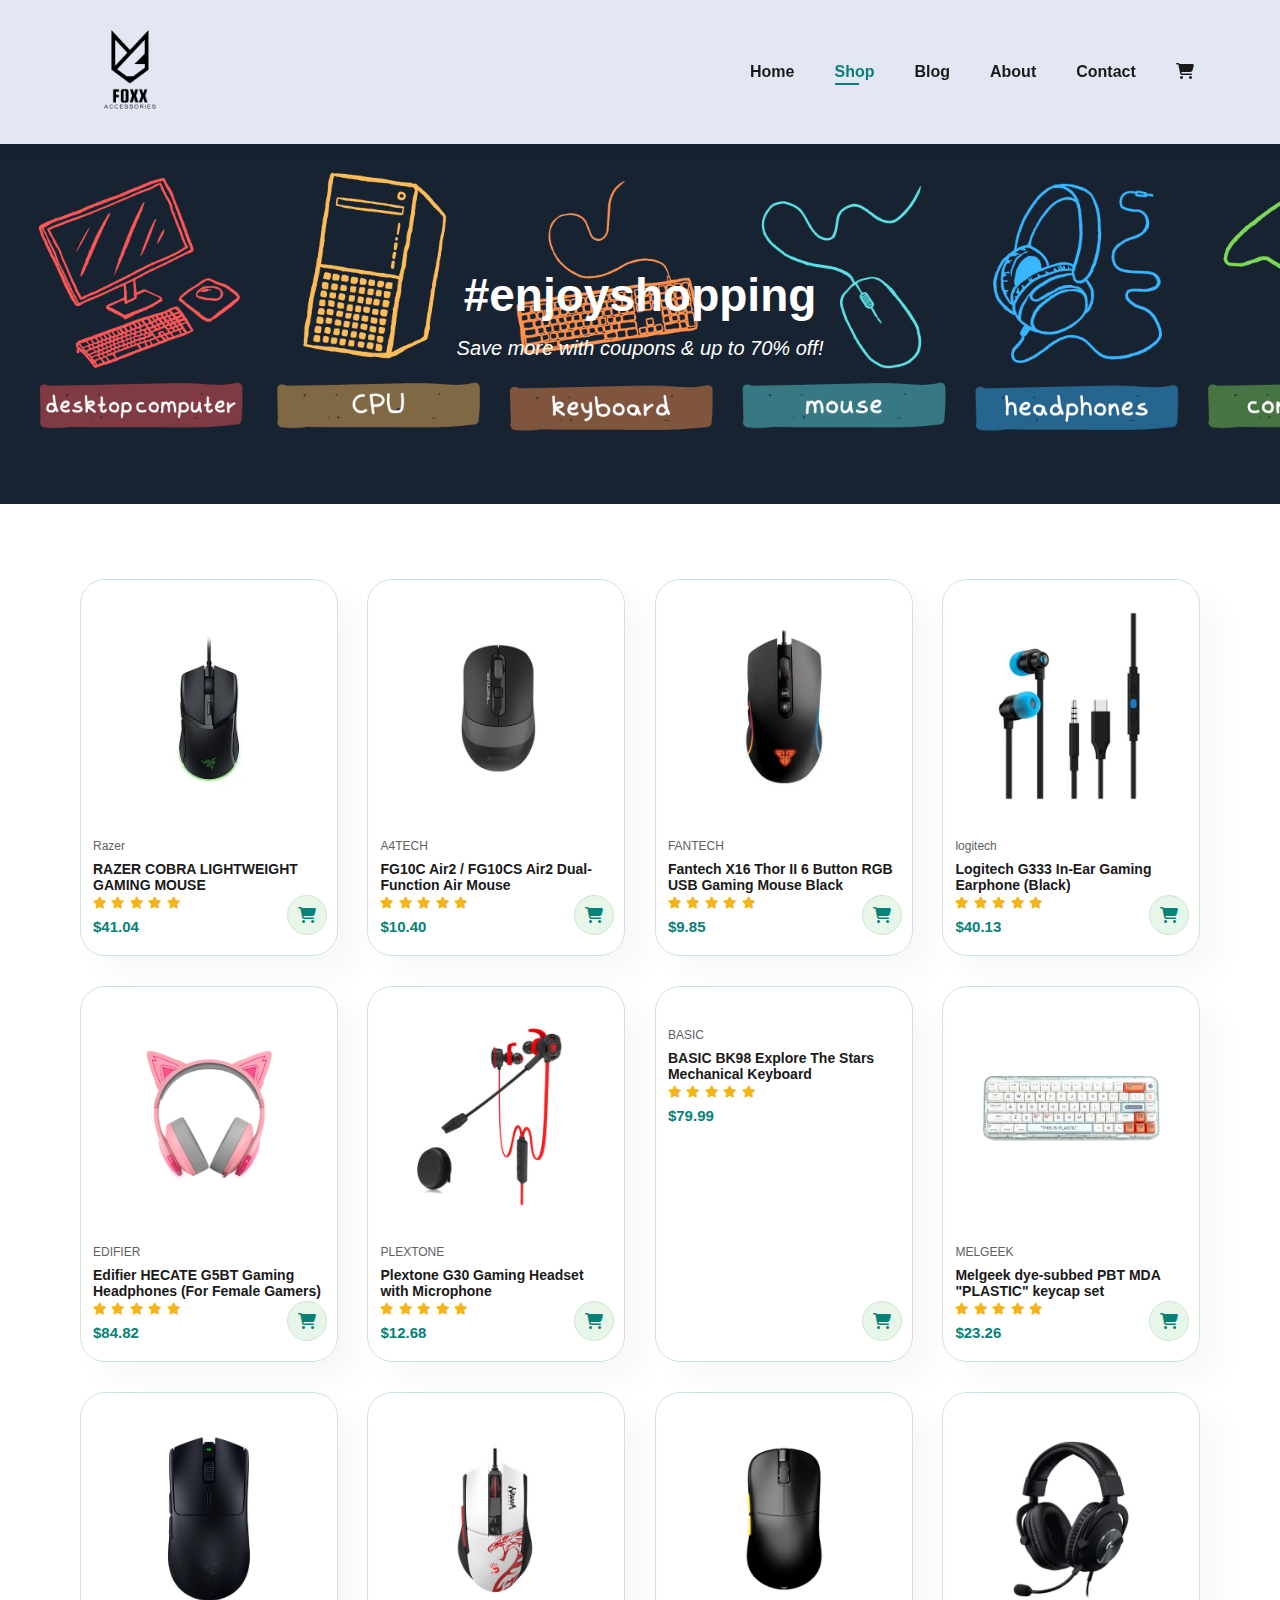
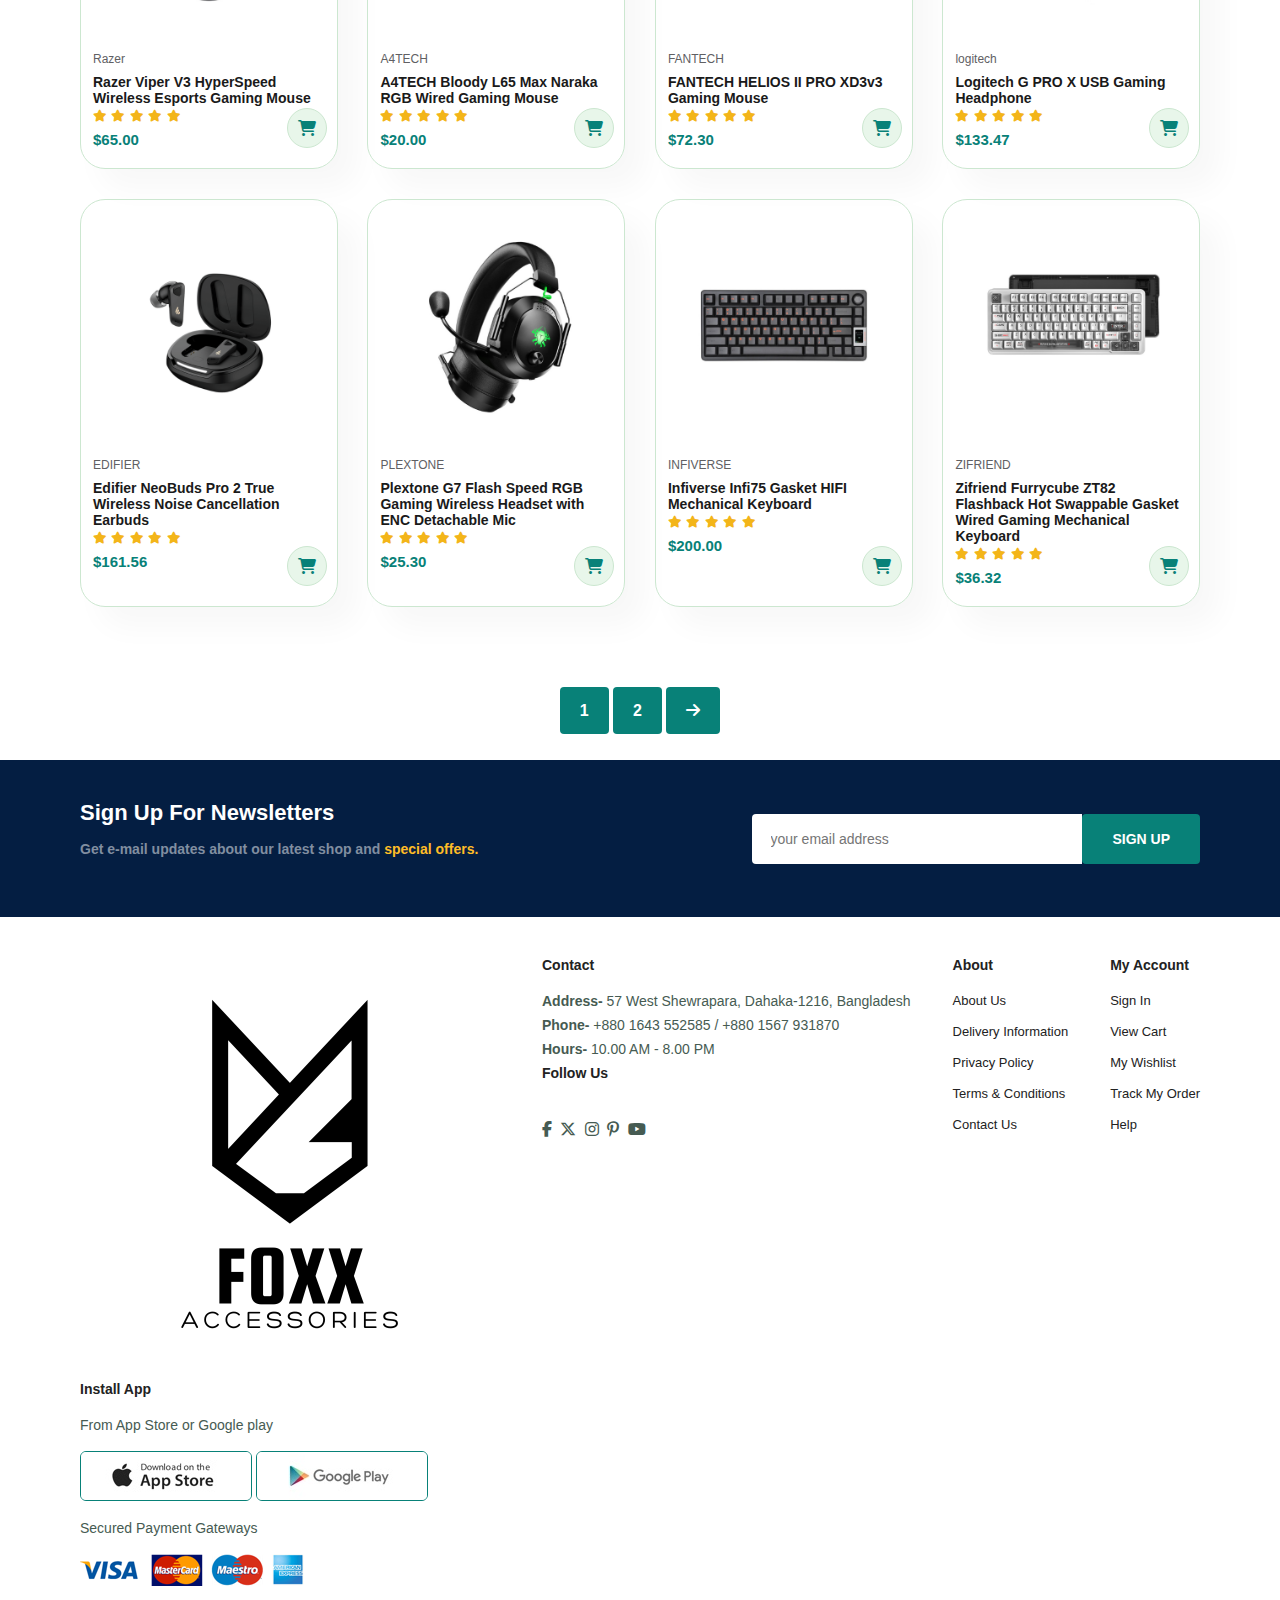
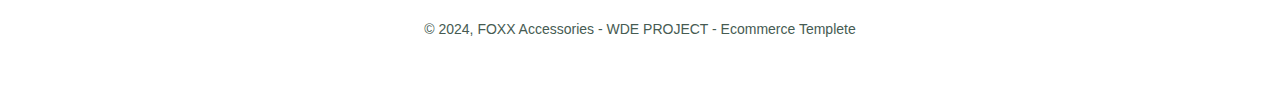
==== shop.html @ 746bef0c "Add files via upload" ====
<!DOCTYPE html>
<html lang="en">
<head>
    <meta charset="UTF-8">
    <meta name="viewport" content="width=device-width, initial-scale=1.0">
    <title>Foxx Accessories</title>
    <link rel="stylesheet" href="https://cdnjs.cloudflare.com/ajax/libs/font-awesome/6.5.1/css/all.min.css" />
    <link rel="stylesheet" href="style.css">
</head>
<body>
    <section id="header">
        <div id="logo">
            <a href="index.html"><img src="img/Logo-1.0.png" class="logo" height="100px" width="100px"></a>
        </div>
        <div>
            <ul id="navbar">
                <li><a href="index.html"> Home </a></li>
                <li><a class="active" href="shop.html"> Shop </a></li>
                <li><a href="blog.html"> Blog </a></li>
                <li><a href="about.html"> About </a></li>
                <li><a href="contact.html"> Contact </a></li>
                <li id="lg-bag"><a href="cart.html"><i class="fa-solid fa-cart-shopping"></i></a></li>
                <a href="#"id="x"><i class="fa-solid fa-x"></i></a>
            </ul>
        </div>
        <div id="mobile">
            <a href="cart.html"><i class="fa-solid fa-cart-shopping"></i></a>
            <i id="bar" class="fa-solid fa-outdent"></i>
        </div>
    </section>

    <section id="page-header">
        <h2>#enjoyshopping</h2>
        <p>Save more with coupons & up to 70% off!</p>
    </section>

    <section id="product1" class="section-p1">
        
        <div class="pro-container">
            <div class="pro" onclick="window.location.href='sproduct.html';">
                <img src="img/product/Razer/razer-cobra.webp" alt="">
                <div class="des">
                    <span>Razer</span>
                    <h5>RAZER COBRA LIGHTWEIGHT GAMING MOUSE</h5>
                    <div class="star">
                        <i class="fas fa-star"></i>
                        <i class="fas fa-star"></i>
                        <i class="fas fa-star"></i>
                        <i class="fas fa-star"></i>
                        <i class="fas fa-star"></i>
                    </div>
                  <h4>$41.04</h4>
                </div>
                <div class="cart">
                <a href="#"><i class="fa-solid fa-cart-shopping" style="color: #088178;"></i></a>
                </div>
            </div>
            <div class="pro">
                <img src="img/product/A4TechM/A4Tech M.(Grey).png" alt="">
                <div class="des">
                    <span>A4TECH</span>
                    <h5>FG10C Air2 / FG10CS Air2 Dual-Function Air Mouse</h5>
                    <div class="star">
                        <i class="fas fa-star"></i>
                        <i class="fas fa-star"></i>
                        <i class="fas fa-star"></i>
                        <i class="fas fa-star"></i>
                        <i class="fas fa-star"></i>
                    </div>
                  <h4>$10.40</h4>
                </div>
                <div class="cart">
                <a href="#"><i class="fa-solid fa-cart-shopping" style="color: #088178;"></i></a>
                </div>
            </div>
            <div class="pro">
                <img src="img/product/FanTech M/fantech-x16-thor-II.png" alt="">
                <div class="des">
                    <span>FANTECH</span>
                    <h5>Fantech X16 Thor II 6 Button RGB USB Gaming Mouse Black</h5>
                    <div class="star">
                        <i class="fas fa-star"></i>
                        <i class="fas fa-star"></i>
                        <i class="fas fa-star"></i>
                        <i class="fas fa-star"></i>
                        <i class="fas fa-star"></i>
                    </div>
                  <h4>$9.85</h4>
                </div>
                <div class="cart">
                <a href="#"><i class="fa-solid fa-cart-shopping" style="color: #088178;"></i></a>
                </div>
            </div>
            <div class="pro">
                <img src="img/product/Logitech-headphones/logitech-g333.png" alt="">
                <div class="des">
                    <span>logitech</span>
                    <h5>Logitech G333 In-Ear Gaming Earphone (Black)</h5>
                    <div class="star">
                        <i class="fas fa-star"></i>
                        <i class="fas fa-star"></i>
                        <i class="fas fa-star"></i>
                        <i class="fas fa-star"></i>
                        <i class="fas fa-star"></i>
                    </div>
                  <h4>$40.13</h4>
                </div>
                <div class="cart">
                <a href="#"><i class="fa-solid fa-cart-shopping" style="color: #088178;"></i></a>
                </div>
            </div>
            <div class="pro">
                <img src="img/product/female-headset/G5BT CAT.png" alt="">
                <div class="des">
                    <span>EDIFIER</span>
                    <h5>Edifier HECATE G5BT Gaming Headphones (For Female Gamers)</h5>
                    <div class="star">
                        <i class="fas fa-star"></i>
                        <i class="fas fa-star"></i>
                        <i class="fas fa-star"></i>
                        <i class="fas fa-star"></i>
                        <i class="fas fa-star"></i>
                    </div>
                  <h4>$84.82</h4>
                </div>
                <div class="cart">
                <a href="#"><i class="fa-solid fa-cart-shopping" style="color: #088178;"></i></a>
                </div>
            </div>
            <div class="pro">
                <img src="img/product/Plextone/Plextone G30.png" alt="">
                <div class="des">
                    <span>PLEXTONE</span>
                    <h5>Plextone G30 Gaming Headset with Microphone</h5>
                    <div class="star">
                        <i class="fas fa-star"></i>
                        <i class="fas fa-star"></i>
                        <i class="fas fa-star"></i>
                        <i class="fas fa-star"></i>
                        <i class="fas fa-star"></i>
                    </div>
                  <h4>$12.68</h4>
                </div>
                <div class="cart">
                <a href="#"><i class="fa-solid fa-cart-shopping" style="color: #088178;"></i></a>
                </div>
            </div>
            <div class="pro">
                <img src="img/product/Basic-K/BK98.png" alt="">
                <div class="des">
                    <span>BASIC</span>
                    <h5>BASIC BK98 Explore The Stars Mechanical Keyboard</h5>
                    <div class="star">
                        <i class="fas fa-star"></i>
                        <i class="fas fa-star"></i>
                        <i class="fas fa-star"></i>
                        <i class="fas fa-star"></i>
                        <i class="fas fa-star"></i>
                    </div>
                  <h4>$79.99</h4>
                </div>
                <div class="cart">
                <a href="#"><i class="fa-solid fa-cart-shopping" style="color: #088178;"></i></a>
                </div>
            </div>
            <div class="pro">
                <img src="img/product/Melgeek-K/PLASTIC.png" alt="">
                <div class="des">
                    <span>MELGEEK</span>
                    <h5>Melgeek dye-subbed PBT MDA "PLASTIC" keycap set</h5>
                    <div class="star">
                        <i class="fas fa-star"></i>
                        <i class="fas fa-star"></i>
                        <i class="fas fa-star"></i>
                        <i class="fas fa-star"></i>
                        <i class="fas fa-star"></i>
                    </div>
                  <h4>$23.26</h4>
                </div>
                <div class="cart">
                <a href="#"><i class="fa-solid fa-cart-shopping" style="color: #088178;"></i></a>
                </div>
            </div>
            
            <div class="pro">
                <img src="img/product/Razer/Viper V3.png" alt="">
                <div class="des">
                    <span>Razer</span>
                    <h5>Razer Viper V3 HyperSpeed Wireless Esports Gaming Mouse</h5>
                    <div class="star">
                        <i class="fas fa-star"></i>
                        <i class="fas fa-star"></i>
                        <i class="fas fa-star"></i>
                        <i class="fas fa-star"></i>
                        <i class="fas fa-star"></i>
                    </div>
                  <h4>$65.00</h4>
                </div>
                <div class="cart">
                <a href="#"><i class="fa-solid fa-cart-shopping" style="color: #088178;"></i></a>
                </div>
            </div>
            <div class="pro">
                <img src="img/product/A4TechM/L65 Max.png" alt="">
                <div class="des">
                    <span>A4TECH</span>
                    <h5>A4TECH Bloody L65 Max Naraka RGB Wired Gaming Mouse</h5>
                    <div class="star">
                        <i class="fas fa-star"></i>
                        <i class="fas fa-star"></i>
                        <i class="fas fa-star"></i>
                        <i class="fas fa-star"></i>
                        <i class="fas fa-star"></i>
                    </div>
                  <h4>$20.00</h4>
                </div>
                <div class="cart">
                <a href="#"><i class="fa-solid fa-cart-shopping" style="color: #088178;"></i></a>
                </div>
            </div>
            <div class="pro">
                <img src="img/product/FanTech M/HELIOS II PRO.png" alt="">
                <div class="des">
                    <span>FANTECH</span>
                    <h5>FANTECH HELIOS II PRO XD3v3 Gaming Mouse</h5>
                    <div class="star">
                        <i class="fas fa-star"></i>
                        <i class="fas fa-star"></i>
                        <i class="fas fa-star"></i>
                        <i class="fas fa-star"></i>
                        <i class="fas fa-star"></i>
                    </div>
                  <h4>$72.30</h4>
                </div>
                <div class="cart">
                <a href="#"><i class="fa-solid fa-cart-shopping" style="color: #088178;"></i></a>
                </div>
            </div>
            <div class="pro">
                <img src="img/product/Logitech-headphones/G PRO X.png" alt="">
                <div class="des">
                    <span>logitech</span>
                    <h5>Logitech G PRO X USB Gaming Headphone</h5>
                    <div class="star">
                        <i class="fas fa-star"></i>
                        <i class="fas fa-star"></i>
                        <i class="fas fa-star"></i>
                        <i class="fas fa-star"></i>
                        <i class="fas fa-star"></i>
                    </div>
                  <h4>$133.47</h4>
                </div>
                <div class="cart">
                <a href="#"><i class="fa-solid fa-cart-shopping" style="color: #088178;"></i></a>
                </div>
            </div>
            <div class="pro">
                <img src="img/product/female-headset/NeoBuds Pro 2.png" alt="">
                <div class="des">
                    <span>EDIFIER</span>
                    <h5>Edifier NeoBuds Pro 2 True Wireless Noise Cancellation Earbuds</h5>
                    <div class="star">
                        <i class="fas fa-star"></i>
                        <i class="fas fa-star"></i>
                        <i class="fas fa-star"></i>
                        <i class="fas fa-star"></i>
                        <i class="fas fa-star"></i>
                    </div>
                  <h4>$161.56</h4>
                </div>
                <div class="cart">
                <a href="#"><i class="fa-solid fa-cart-shopping" style="color: #088178;"></i></a>
                </div>
            </div>
            <div class="pro">
                <img src="img/product/Plextone/Plextone G7.png" alt="">
                <div class="des">
                    <span>PLEXTONE</span>
                    <h5>Plextone G7 Flash Speed RGB Gaming Wireless Headset with ENC Detachable Mic</h5>
                    <div class="star">
                        <i class="fas fa-star"></i>
                        <i class="fas fa-star"></i>
                        <i class="fas fa-star"></i>
                        <i class="fas fa-star"></i>
                        <i class="fas fa-star"></i>
                    </div>
                  <h4>$25.30</h4>
                </div>
                <div class="cart">
                <a href="#"><i class="fa-solid fa-cart-shopping" style="color: #088178;"></i></a>
                </div>
            </div>
            <div class="pro">
                <img src="img/product/new-mechanical.K/Infi75.png" alt="">
                <div class="des">
                    <span>INFIVERSE</span>
                    <h5>Infiverse Infi75 Gasket HIFI Mechanical Keyboard</h5>
                    <div class="star">
                        <i class="fas fa-star"></i>
                        <i class="fas fa-star"></i>
                        <i class="fas fa-star"></i>
                        <i class="fas fa-star"></i>
                        <i class="fas fa-star"></i>
                    </div>
                  <h4>$200.00</h4>
                </div>
                <div class="cart">
                <a href="#"><i class="fa-solid fa-cart-shopping" style="color: #088178;"></i></a>
                </div>
            </div>
            <div class="pro">
                <img src="img/product/Zifriend-K/Zifriend Furrycube ZT82.png" alt="">
                <div class="des">
                    <span>ZIFRIEND</span>
                    <h5>Zifriend Furrycube ZT82 Flashback Hot Swappable Gasket Wired Gaming Mechanical Keyboard</h5>
                    <div class="star">
                        <i class="fas fa-star"></i>
                        <i class="fas fa-star"></i>
                        <i class="fas fa-star"></i>
                        <i class="fas fa-star"></i>
                        <i class="fas fa-star"></i>
                    </div>
                  <h4>$36.32</h4>
                </div>
                <div class="cart">
                <a href="#"><i class="fa-solid fa-cart-shopping" style="color: #088178;"></i></a>
                </div>
            </div>
        </div>
    </section>

    <section id="pagination" class="section-p1">
        <a href="#">1</a>
        <a href="#">2</a>
        <a href="#"><i class="fa-solid fa-arrow-right"></i></a>
    </section>

    <section id="newsletter" class="section-p1">
        <div class="newstext">
            <h4>Sign Up For Newsletters</h4>
            <p>
                Get e-mail updates about our latest shop and <span>special offers.</span>
            </p>
        </div>
        <div class="form">
            <input type="email" placeholder="your email address">
            <button class="normal">SIGN UP</button>
        </div>
    </section>

    <footer class="section-p1">
        <div>
            <img src="img/logo-footer.png" alt="">
        </div>
        <div class="col">
            <h4>Contact</h4>
            <p><strong>Address- </strong>57 West Shewrapara, Dahaka-1216, Bangladesh</p>
            <p><strong>Phone- </strong>+880 1643 552585 / +880 1567 931870</p>
            <p><strong>Hours- </strong>10.00 AM - 8.00 PM</p>
            <div class="follow">
                <h4>Follow Us</h4>
                <div class="icon">
                    <i class="fa-brands fa-facebook-f"></i>
                    <i class="fa-brands fa-x-twitter"></i>
                    <i class="fa-brands fa-instagram"></i>
                    <i class="fa-brands fa-pinterest-p"></i>
                    <i class="fa-brands fa-youtube"></i>
                </div>
            </div>
        </div>

        <div class="col">
            <h4>About</h4>
            <a href="#">About Us</a>
            <a href="#">Delivery Information</a>
            <a href="#">Privacy Policy</a>
            <a href="#">Terms & Conditions</a>
            <a href="#">Contact Us</a>
        </div>

        <div class="col">
            <h4>My Account</h4>
            <a href="#">Sign In</a>
            <a href="#">View Cart</a>
            <a href="#">My Wishlist</a>
            <a href="#">Track My Order</a>
            <a href="#">Help</a>
        </div>

        <div class="col install">
            <h4>Install App</h4>
            <p>From App Store or Google play</p>
            <div class="row">
                <img src="img/app.jpg" alt="">
                <img src="img/play.jpg" alt="">
            </div>
            <p>Secured Payment Gateways</p>
            <img src="img/pay.png" alt="">
        </div>

        <div class="copyright">
            <p>© 2024, FOXX Accessories - WDE PROJECT - Ecommerce Templete</p>
        </div>
    </footer>

    <script src="script.js"></script>
</body>
</html>
---- style.css ----
@import url('https://fonts.googleapies.com/css2?family=Spartan:wght@100;200;300;400;500;600;700;800;900&dispalay=swap');
* {
    margin: 0;
    padding: 0;
    box-sizing: border-box;
    font-family: 'spartan', sans-serif;
}

h1 {
    font-size: 50px;
    line-height: 64px;
    color: #222;
}

h2 {
    font-size: 46px;
    line-height: 54px;
    color: #222;
}

h4 {
    font-size: 20px;
    color: #222;
}

h6 {
    font-weight: 700;
    font-size: 12px;
}

p {
    font-size: 20px;
    color: #465b52;
    margin: 15px 0 20px 0;
}

.section-p1 {
    padding: 40px 80px;
}

.section-m1 {
    margin: 40px 0;
}

body{
    width: 100%;
}

button .normal{
    font-size: 14px;
    font-weight: 600;
    padding: 15px 30px;
    color: #000;
    background-color: #fff;
    border-radius: 4px;
    cursor: pointer;
    border: none;
    outline: none;
    transition: 0.2s;
}

button .white{
    font-size: 13px;
    font-weight: 600;
    padding: 11px 18px;
    color: #fff;
    background-color: transparent;
    border-radius: 4px;
    cursor: pointer;
    border: 1px solid #fff;
    outline: none;
    transition: 0.2s;
}

.body{
    width: 100%
}


#header{
    display: flex;
    align-items: center;
    justify-self: space-between;
    padding: 20px 80px;
    background: #E3E6F3;
    box-shadow: 0 5px 15px rgba(0, 0, 0, 0.06);
    z-index: 999;
    position: sticky;
    top: 0;
    left: 0;
}

#navbar {
    display: flex;
    width: max-content;
    align-items: center;
    justify-content: center;
    padding: 0 550px;
}

#navbar li{
    list-style: none;
    padding: 0 20px;
    position: relative;
}

#navbar li a {
    text-decoration: none;
    font-size: 16px;
    font-weight: 600;
    color: #1a1a1a;
    transition: 0.3s ease;
}

#navbar li a:hover,
#navbar li a.active {
    color: #088178;
}

#navbar li a.active::after,
#navbar li a:hover::after {
    content: "";
    width: 30%;
    height: 2px;
    background: #088178;
    position: absolute;
    bottom: -4px;
    left: 21px;
}

#mobile{
    display: none;
    align-items: center;
}

#x{
    display: none;
}

#hero {
    background-image: url("img/GP-2.png");
    height: 90vh;
    width: 100%;
    background-size: cover;
    background-position: top 20% right 0%;
    padding: 0 80px;
    display: flex;
    flex-direction: column;
    align-items: flex-start;
    justify-content: center;
}
#hero h4{
    padding-bottom: 15px;
}

#hero h1{
    color: #088178;
}

#hero button{
    background-image: url(img/Shopnow-button.png);
    color: #088178;
    border: 0;
    padding: 14px 80px 14px 65px;
    background-repeat: no-repeat;
    cursor: 700;
    font-size: 15px;
    border: 1px solid #088178;
}

#hero button:hover{
    box-shadow: 10px 10px 54px #c5f8f8 ;
}


#feature{
    display: flex;
    align-items: center;
    justify-content: space-between;
    flex-wrap: wrap;
}

#feature .fe-box{
    width: 180px;
    text-align: center;
    padding: 20px 20px;
    padding-right: 20px;
    box-shadow: 20px 20px 15px rgba(0, 0, 0, 0.03);
    border: 1px solid #cce7d0;
    border-radius: 4px;
    margin: 15px 0;
}

#feature .fe-box:hover{
    box-shadow: 10px 10px 54px rgba(68, 59, 226, 0.1);
}

#feature .fe-box img{
    width: 100%;
    margin-bottom: 10px;
}

#feature .fe-box h6{
    display: inline-block;
    padding: 9px 8px 6px 8px;
    line-height: 1;
    border-radius: 4px;
    color: #088178;
    background-color: #E6EBE0;
    font-family:Arial, Helvetica, sans-serif;
}

#product1 {
    text-align: center;
}

#product1 .pro-container{
    display: flex;
    justify-content: space-between;
    padding-top: 20px;
    flex-wrap: wrap;
}

#product1 .pro {
    width: 23%;
    min-width: 250px;
    padding: 10px 12px;
    border: 1px solid #cce7d0;
    border-radius: 25px;
    cursor: pointer;
    box-shadow: 20px 20px 30px rgba(0, 0, 0, 0.03);
    margin: 15px 0;
    transition: 0.2s ease;
    position: relative;
}

#product1 .pro:hover{
    box-shadow: 20px 20px 30px rgba(0, 0, 0, 0.06);
}

#product1 .pro img {
    width: 100%;
    border-radius: 20px;
}

#product1 .pro .des{
    text-align: start;
    padding: 10px 0;
}

#product1 .pro .des span{
    color: #606063;
    font-size: 12px;
}

#product1 .pro .des h5{
    padding-top: 7px;
    color: #1a1a1a;
    font-size: 14px;
}

#product1 .pro .des i{
    font-size: 12px;
    color: rgb(243, 181, 25);
}

#product1 .pro .des h4{
    padding-top: 7px;
    font-size: 15px;
    font-weight: 700;
    color: #088178;
}

#product1 .pro .cart {
    width: 40px;
    height: 40px;
    line-height: 40px;
    border-radius: 50px;
    background-color: #e8f6ea;
    font-weight: 500;
    border: 1px solid #cce7d0;
    position: absolute;
    bottom: 20px;
    right: 10px;
}

#banner{
    display: flex;
    flex-direction: column;
    justify-content: center;
    align-items: center;
    text-align: center;
    background-image: url("img/bg.img-2.0.png");
    width: 100%;
    height: 40vh;
    background-size: cover;
    background-position: center;
}

#banner h4{
    color: #fff;
    font-size: 16px;
}

#banner h2{
    color: #fff;
    font-size: 30px;
    padding: 10px 0;
}

#banner h2 span{
    color: #ef3636
}

#banner .normal{
    font-size: 14px;
    font-weight: 600;
    padding: 15px 30px;
    color: #000;
    background-color: #fff;
    border-radius: 4px;
    cursor: pointer;
    border: none;
    outline: none;
    transition: 0.2s;
}

#banner button:hover{
    background: #088178;
    color: #fff;
}

#sm-banner{
    display: flex;
    justify-content: space-between;
    flex-wrap: wrap;
}

#sm-banner .banner-box{
    display: flex;
    flex-direction: column;
    justify-content: center;
    align-items: center;
    background-image: url("img/banner-box1.jpg");
    min-width: 850px;
    height: 50vh;
    background-size: cover;
    background-position: center;
}

#sm-banner h4{
    color: #fff;
    font-size: 20px;
    font-weight: 300;
}

#sm-banner h2{
    color: #fff;
    font-size: 28px;
    font-weight: 800;
}

#sm-banner span{
    color: #fff;
    font-size: 14px;
    font-weight: 500;
    padding-bottom: 15px;
}

#sm-banner .banner-box .white,
#sm-banner .banner-box2 .white{
    font-size: 13px;
    font-weight: 600;
    padding: 11px 18px;
    color: #fff;
    background-color: transparent;
    border-radius: 4px;
    cursor: pointer;
    border: 1px solid #fff;
    outline: none;
    transition: 0.2s;
}

#sm-banner .banner-box:hover button{
    background: #088178;
    border: 1px solid #088178;
}

#sm-banner .banner-box2{
    background-image: url("img/banner-box2.jpg");
}

#banner3{
    display: flex;
    justify-content: space-between;
    flex-wrap: wrap;
    padding: 0 80px;
}

#banner3 .banner-box{
    display: flex;
    flex-direction: column;
    justify-content: center;
    align-items: start;
    background-image: url("img/banner-box3.jpg");
    min-width: 32%;
    height: 30vh;
    background-size: cover;
    background-position: center;
    padding: 20px;
    margin-bottom: 20px;
}

#banner3 .banner-box2{
    background-image: url("img/banner-box4.jpg");
}

#banner3 .banner-box3{
    background-image: url("img/banner-box5.jpg");
}

#banner3 h2{
    color: #fff;
    font-weight: 900;
    font-size: 22px;
}

#banner3 h3{
    color: #ec544e;
    font-weight: 800;
    font-size: 15px;
}

#newsletter{
    display: flex;
    justify-content: space-between;
    flex-wrap: wrap;
    align-items: center;
    background-image: url("img/bg-3.0.png");
    background-repeat: no-repeat;
    background-position: 20% 30%;
    background-color: #041e42;
}

#newsletter h4{
    font-size: 22px;
    font-weight: 700;
    color: #fff;
}

#newsletter p{
    font-size: 14px;
    font-weight: 600;
    color: #818ea0;
}

#newsletter p span{
    color: #ffbd27;
}

#newsletter .form{
    display: flex;
    width: 40%;
}

#newsletter input{
    height: 3.125rem;
    padding: 0 1.25em;
    font-size: 14px;
    width: 100%;
    border: 1px solid transparent;
    border-radius: 4px;
    outline: none;
    border-top-right-radius: 0;
    border-bottom-right-radius: 0;
}

#newsletter .normal{
    background-color: #088178;
    color: #fff;
    white-space: nowrap;
    border-top-left-radius: 0;
    border-bottom-left-radius: 0;
    font-size: 14px;
    font-weight: 600;
    padding: 15px 30px;
    border-radius: 4px;
    cursor: pointer;
    border: none;
    outline: none;
    transition: 0.2s;

    
}

footer{
    display: flex;
    flex-wrap: wrap;
    justify-content: space-between;
}

footer .col{
    display: flex;
    flex-direction: column;
    align-items: flex-start;
    margin-bottom: 20px;
}

footer .logo{
    margin-bottom: 30px;
}

footer h4{
    font-size: 14px;
    padding-bottom: 20px;
}

footer p{
    font-size: 14px;
    margin: 0 0 8px 0;
}

footer a{
    font-size: 13px;
    text-decoration: none;
    color: #222;
    margin-bottom: 16px;
}

footer .follow i{
    margin-top: 20px;
}

footer .follow i{
    color: #465b52;
    padding-right: 4px;
    cursor: pointer;
}

footer .install .row img{
    border: 1px solid #088178;
    border-radius: 6px;
}

footer .install img{
    margin: 10px 0 15px 0;
}

footer .follow i:hover,
footer a:hover{
    color: #088178;
}

footer .copyright{
    width: 100%;
    text-align: center;
}

#page-header{
    background-image: url("img/shopBG-1.2.png");
    width: 100%;
    height: 40vh;
    background-size: cover;
    display: flex;
    justify-content: center;
    text-align: center;
    flex-direction: column;
    padding: 14px;
}

#page-header h2,
#page-header p{
    color: #fff;
}
#page-header p{
    font-style: bold;
    font-style: italic;
}

#pagination{
    text-align: center;

}

#pagination a{
    text-decoration: none;
    background-color: #088178;
    padding: 15px 20px;
    border-radius: 4px;
    color: #fff;
    font-weight: 600;
}

#pagination a i{
    font-size: 16px;
    font-weight: 600;
}

#prodetails{
    display: flex;
    margin-top: 20px;

}

#prodetails .single-pro-image{
    width: 40%;
    margin-right: 50px;
}

.small-img-group{
    display: flex;
    justify-content: space-between;

}

.small-img-col{
    flex-basis: 24%;
    cursor: pointer;
}

#prodetails .single-pro-details{
    width: 50%;
    padding-top: 30px;
}

#prodetails .single-pro-details h4{
    padding: 40px 0 20px 0;
}
#prodetails .single-pro-details h2{ 
    font-size: 26px;
}

#prodetails .single-pro-details select{ 
    display: block;
    padding: 5px 10px;
    margin-bottom: 10px;
}

#prodetails .single-pro-details input{
    width: 50px;
    height: 47px;
    padding-left: 10px;
    font-size: 16px;
    margin-right: 10px;
}

#prodetails .single-pro-details input:focus{
    outline: none;
}

#prodetails .single-pro-details button{
    background: #088178;
    color: #fff;

    font-size: 14px;
    font-weight: 600;
    padding: 15px 30px;
    border-radius: 4px;
    cursor: pointer;
    border: none;
    outline: none;
    transition: 0.2s;
}

#prodetails .single-pro-details span{
    line-height: 25px;
}
/*Blog page*/
#page-header.blog-header{
    background-image: url("img/blog/blog-bg.png");
}

#blog{
    padding: 150px 150px 0 150px;
}

#blog .blog-box{
    display: flex;
    align-items: center;
    width: 100%;
    position: relative;
    padding-bottom: 90px;
}

#blog .blog-img{
    width: 50%;
    margin-right: 40px;
}
#blog img{
    width: 100%;
    height: 300px;
    object-fit: cover;
}
#blog .blog-details{
    width: 50%;
}

#blog .blog-details a{
    text-decoration: none;
    font-style: italic;
    font-size: 11px;
    color: #000;
    font-weight: 700;
    position: relative;
    transition: 0.3s;
}

#blog .blog-details a::after{
    content: "";
    width: 50px;
    height: 1px;
    background-color: #000;
    position: absolute;
    top: 4px;
    right: -60px;
}

#blog .blog-details a:hover{
    color: #088178;
}
#blog .blog-details a:hover::after{
    background-color: #088178;
}

#blog .blog-box h1{
    position: absolute;
    top: -47px;
    left: 0;
    font-size: 70px;
    font-weight: 700;
    color: #c9cbce;
    z-index: -9;
}

#page-header.about-header{
    background-image: url("img/2.png");
}

#about-head{
    display: flex;
    align-items: center;
}

#about-head img{
    width: 50%;
    height: auto;
}

#about-head div{
    padding-left: 40px;
}
#about-head div abbr{
    font-style: italic;
}

#about-app{
    text-align: center;
}

#about-app .video{
    width: 70%;
    height: 100%;
    margin: 30px auto 0 auto;
}

#about-app .video video{
    width: 100%;
    height: 100%;
    border-radius: 20px;
}

#contact-details{
    display: flex;
    align-items: center;
    justify-content: space-between;
}

#contact-details .details{
    width: 40%;
}

#contact-details .details span,
#form-details form span{
    font-size: 12px;
}

#contact-details .details h2,
#form-details form h2{
    font-size: 26px;
    line-height: 35px;
    padding: 20px 0;
}

#contact-details .details h3{
    font-size: 16px;
    padding-bottom: 15px;
}

#contact-details .details li{
    list-style: none;
    display: flex;
    padding: 10px 0;
}

#contact-details .details li i{
    font-size: 14px;
    padding-right: 22px;
}

#contact-details .details li p{
    margin: 0;
    font-size: 14px;
}

#contact-details .map{
    width: 55%;
    height: 400px;
}

#contact-details .map iframe{
    width: 100%;
    height: 100%;
}

#form-details{
    display: flex;
    justify-content: space-between;
    margin: 30px;
    padding: 80px;
    border: 1px solid #e1e1e1;
}

#form-details form{
    width: 65%;
    display: flex;
    flex-direction: column;
    align-items: flex-start;
    
}

#form-details form input,
#form-details form textarea{
    width: 100%;
    padding: 12px 15px;
    outline: none;
    margin-bottom: 20px;
    border: 1px solid #e1e1e1;
}

#form-details form .normal{
    font-size: 14px;
    font-weight: 600;
    padding: 15px 30px;
    color: #fff;
    background-color: #088178;
    border-radius: 4px;
    cursor: pointer;
    border: none;
    outline: none;
    transition: 0.2s;
}

#form-details .people div{
    padding-bottom: 25px;
}

#form-details .people div img{
    width: 65px;
    height: 65px;
    object-fit: cover;
    margin-right: 15px;
}

#form-details .people div p{
    margin: 0;
    font-size: 13px;
    line-height: 25px;
}

#form-details .people div p span{
    display: block;
    font-size: 16px;
    font-weight: 600;
    color: #000;
}

#cart{
    overflow: auto;
}

#cart table{
    width: 100%;
    border-collapse: collapse;
    table-layout: fixed;
    white-space: nowrap;
}

#cart table img{
    width: 70px;
}

#cart table td:nth-child(1){
    width: 100px;
    text-align: center;
}
#cart table td:nth-child(2){
    width: 150px;
    text-align: center;
}
#cart table td:nth-child(3){
    width: 250px;
    text-align: center;
}
#cart table td:nth-child(4),
#cart table td:nth-child(5),
#cart table td:nth-child(6){
    width: 150px;
    text-align: center;
}
#cart table td:nth-child(5) input{
    width: 70px;
    padding: 10px 5px 10px 15px;
}

#cart table thead{
    border: 2px solid #e2e9e1;
    border-left: none;
    border-right: none;
}

#cart table thead td{
    font-weight: 700;
    text-transform: uppercase;
    font-size: 13px;
    padding: 18px 0;
}

#cart table tbody tr td{
    padding-top: 15px;
}
#cart table tbody td{
    font-size: 13px;
}

#cart-add{
    display: flex;
    flex-wrap: wrap;
    justify-content: space-between;
}

#cuopon{
    width: 50%;
    margin-bottom: 30px;
}

#coupon h3,
#subtotal h3{
    padding-bottom: 15px;
}
#coupon input{
    padding: 10px 20px;
    outline: none;
    width: 60%;
    margin-right: 10px;
    border: 2px solid #e2e9e1;
}
#coupon button,
#subtotal button{
    font-size: 14px;
    font-weight: 600;
    padding: 12px 20px;
    color: #fff;
    background-color: #088178;
    border-radius: 4px;
    cursor: pointer;
    border: none;
    outline: none;
    transition: 0.2s;
}

#subtotal{
    width: 50%;
    margin-bottom: 30px;
    border: 2px solid #e2e9e1;
    padding: 30px;
}

#subtotal table{
    border-collapse: collapse;
    width: 100%;
    margin-bottom: 20px;
}

#subtotal table td{
    width: 50%;
    border: 1px solid #e2e9e1;
    padding: 10px;
    font-size: 13px;
}





@media(max-width:799px){
    .section-p1{
        padding: 40px 40px;
    }
    #navbar{
        display: flex;
        flex-direction: column;
        align-items: flex-start;
        justify-content: flex-start;
        position: fixed;
        top: 0;
        right: -300px;
        height: 100vh;
        width: 300px;
        background-color: #E3E6F3;
        box-shadow: 0 40px 60px rgba(0, 0, 0, 0.1);
        padding: 80px 0 0 10px;
        transition: 0.3s;
    }

    #navbar .active{
        right: 0px;
    }

    #navbar li{
        margin-bottom: 25px;
    }

    #mobile{
        display: flex;
        align-items: center;
    }
    #mobile i{
        color: #1a1a1a;
        font-size: 24px;
        padding-left: 20px;
    }

    #x{
        display: initial;
        position: absolute;
        top: 30px;
        left: 30px;
        color: #222;
        font-size: 24px;
    }
    
    #lg-bag{
        display: none;
    }
    #hero{
        height: 70vh;
        padding: 0 80px;
        background-position: top 30% right 30%;
    }
    
    #feature{
        justify-content: center;
    }
    #feature .fe-box{
        margin: 15px 15px;
    }
    #product1 .pro-container{
        justify-content: center;
    }
    #product .pro{
        margin: 15px;
    }
    #banner{
        height: 20vh;
    }
    #sm-banner .banner-box{
        min-width: 100%;
        height: 30vh;
    }
    #banner3{
        padding: 0 40px;
    }
    #banner3 .banner-box{
        width: 28%;
    }
    #newsletter  .form{
        display: flex;
        width: 40%;
    }

    #form-details{
        padding: 40px;
    }
    #form-details form{
        width: 50%;
    }
    
}

@media (max-width: 477px){
    .section-p1{
        padding: 20px;
    }
    #header{
        padding: 10px 30px;
    }
    h1{
        font-size: 38px;
    }
    h2{
        font-size: 32px;
    }
    #hero{
        padding: 0 20px;
        background-position: 55%;
    }
    #feature{
        justify-content: space-between;
    }
    #feature .fe-box{
        width: 155px;
        margin: 0 0 15px 0;
    }
    #product1 .pro{
        width: 100%;
    }
    #banner{
        height: 40vh;
    }
    #sm-banner .banner-box{
        height: 40vh;
    }
    #sm-banner .banner-box2{
        margin-top: 20px;
    }
    #banner3{
        width: 100%;
    }
    #newsletter{
        padding: 40px 20px;
    }

    #newsletter .form{
        width: 100%;
    }
    footer .copyright{
        text-align: start;
    }
    /*Single Product*/
    #prodetails{
        display: flex;
        flex-direction: column;
    }
    #prodetails .single-pro-image{
        width: 100%;
        margin-right: 0px;
    }
    #prodetails .single-pro-details{
        width: 100%;
    }

    /*blog page*/
    #blog{
        padding: 100px 20px 0 20px;
    }
    #blog .blog-box{
        display: flex;
        flex-direction: column;
        align-items: flex-start;
    }
    #blog .blog-img{
        width: 100%;
        margin-right: 0px;
        margin-bottom: 30px;
    }
    #blog .blog-details{
        width: 100%;
    }

    /*about section*/
    #about-head{
        flex-direction: column;
    }
    #about-head img{
        width: 100%;
        margin-bottom: 20px;
    }
    #about-head div{
        padding-left: 0px;
    }
    #about-app .video{
        width: 100%;
    }

    #contact-details{
        flex-direction: column;
    }
    #contact-details .details{
        width: 100%;
        margin-bottom: 30px;
    }
    #contact-details .map{
        width: 100%;
        height: 400px;
    }

    #form-details{
        margin: 10px;
        padding: 30px 10px;
        flex-wrap: wrap;
    }

    #form-details form{
        width: 100%;
        margin-bottom: 30px;
    }
    /* Cart Page */
    #cart-add{
        flex-direction: column;
    }
    #coupon{
        width: 100%;
        margin-bottom: 20px;
    }
    #subtotal{
        width: 100%;
        padding: 20px;
    }

}
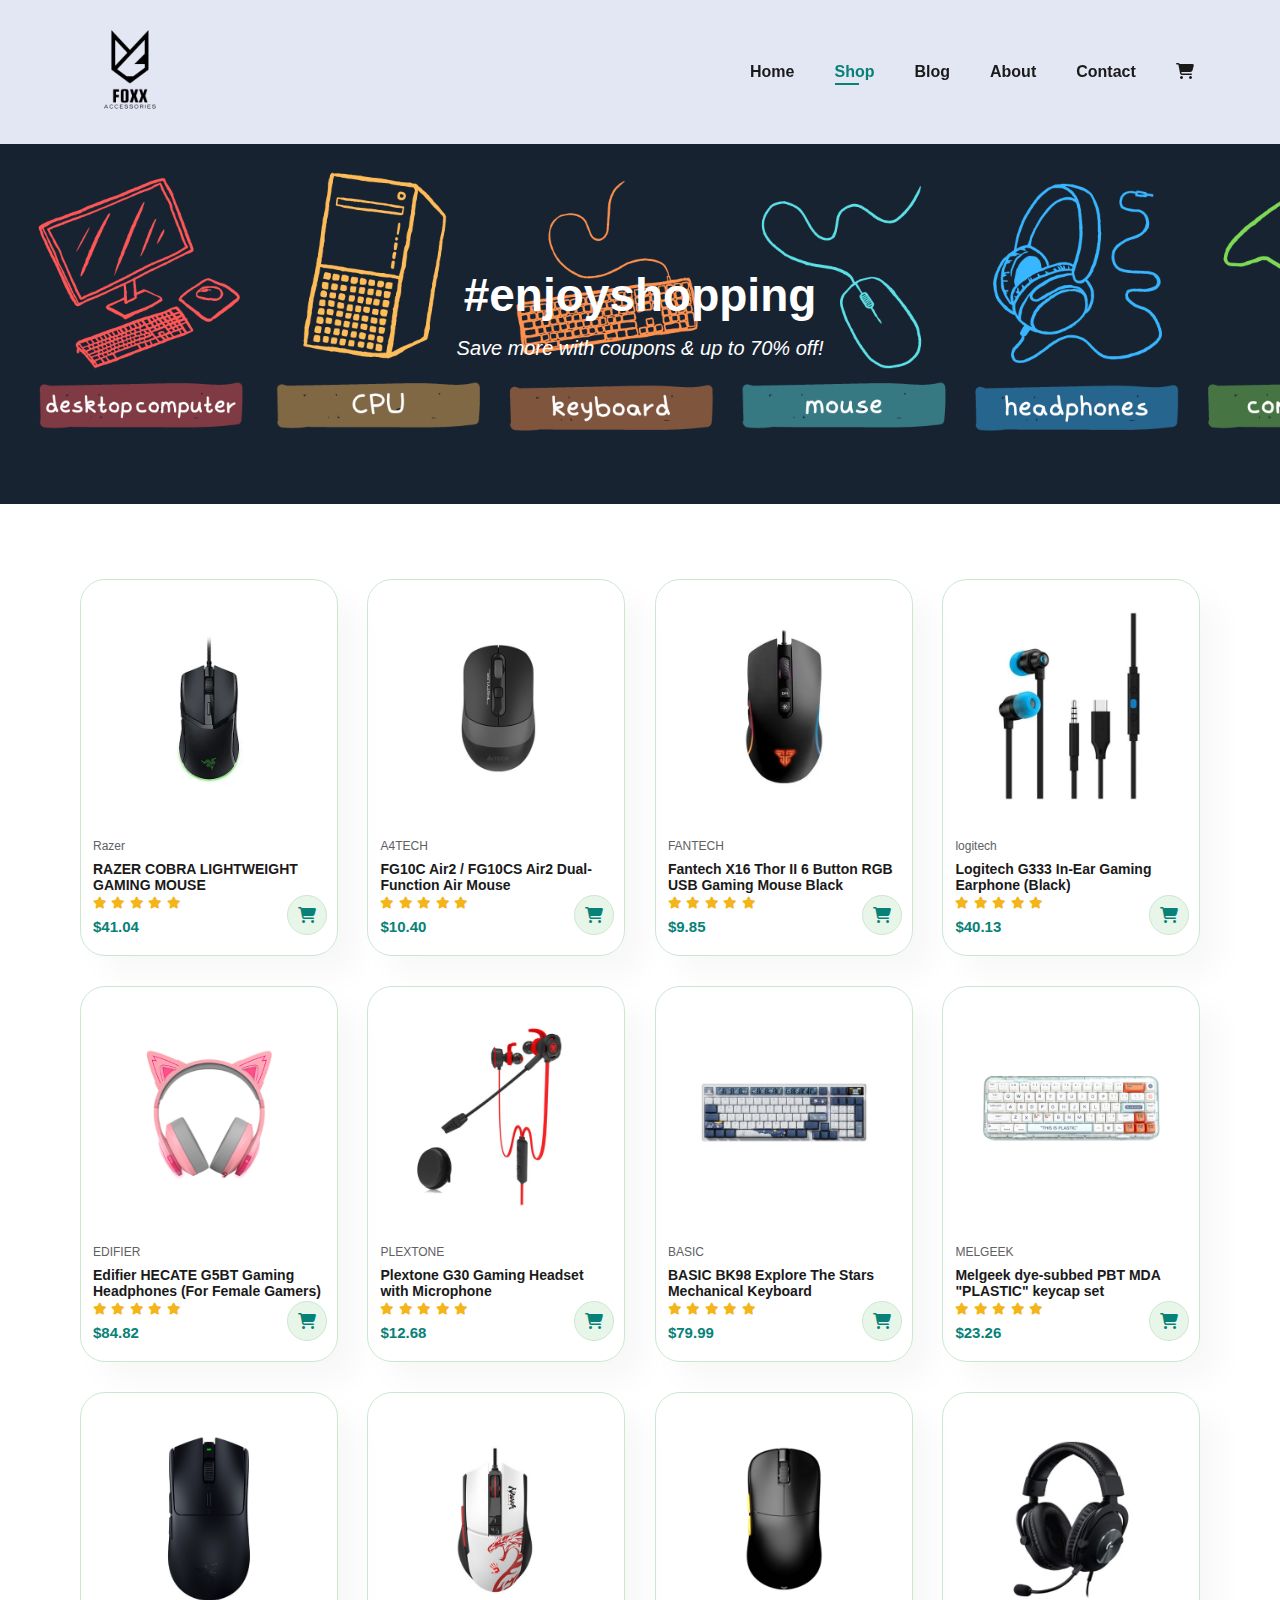
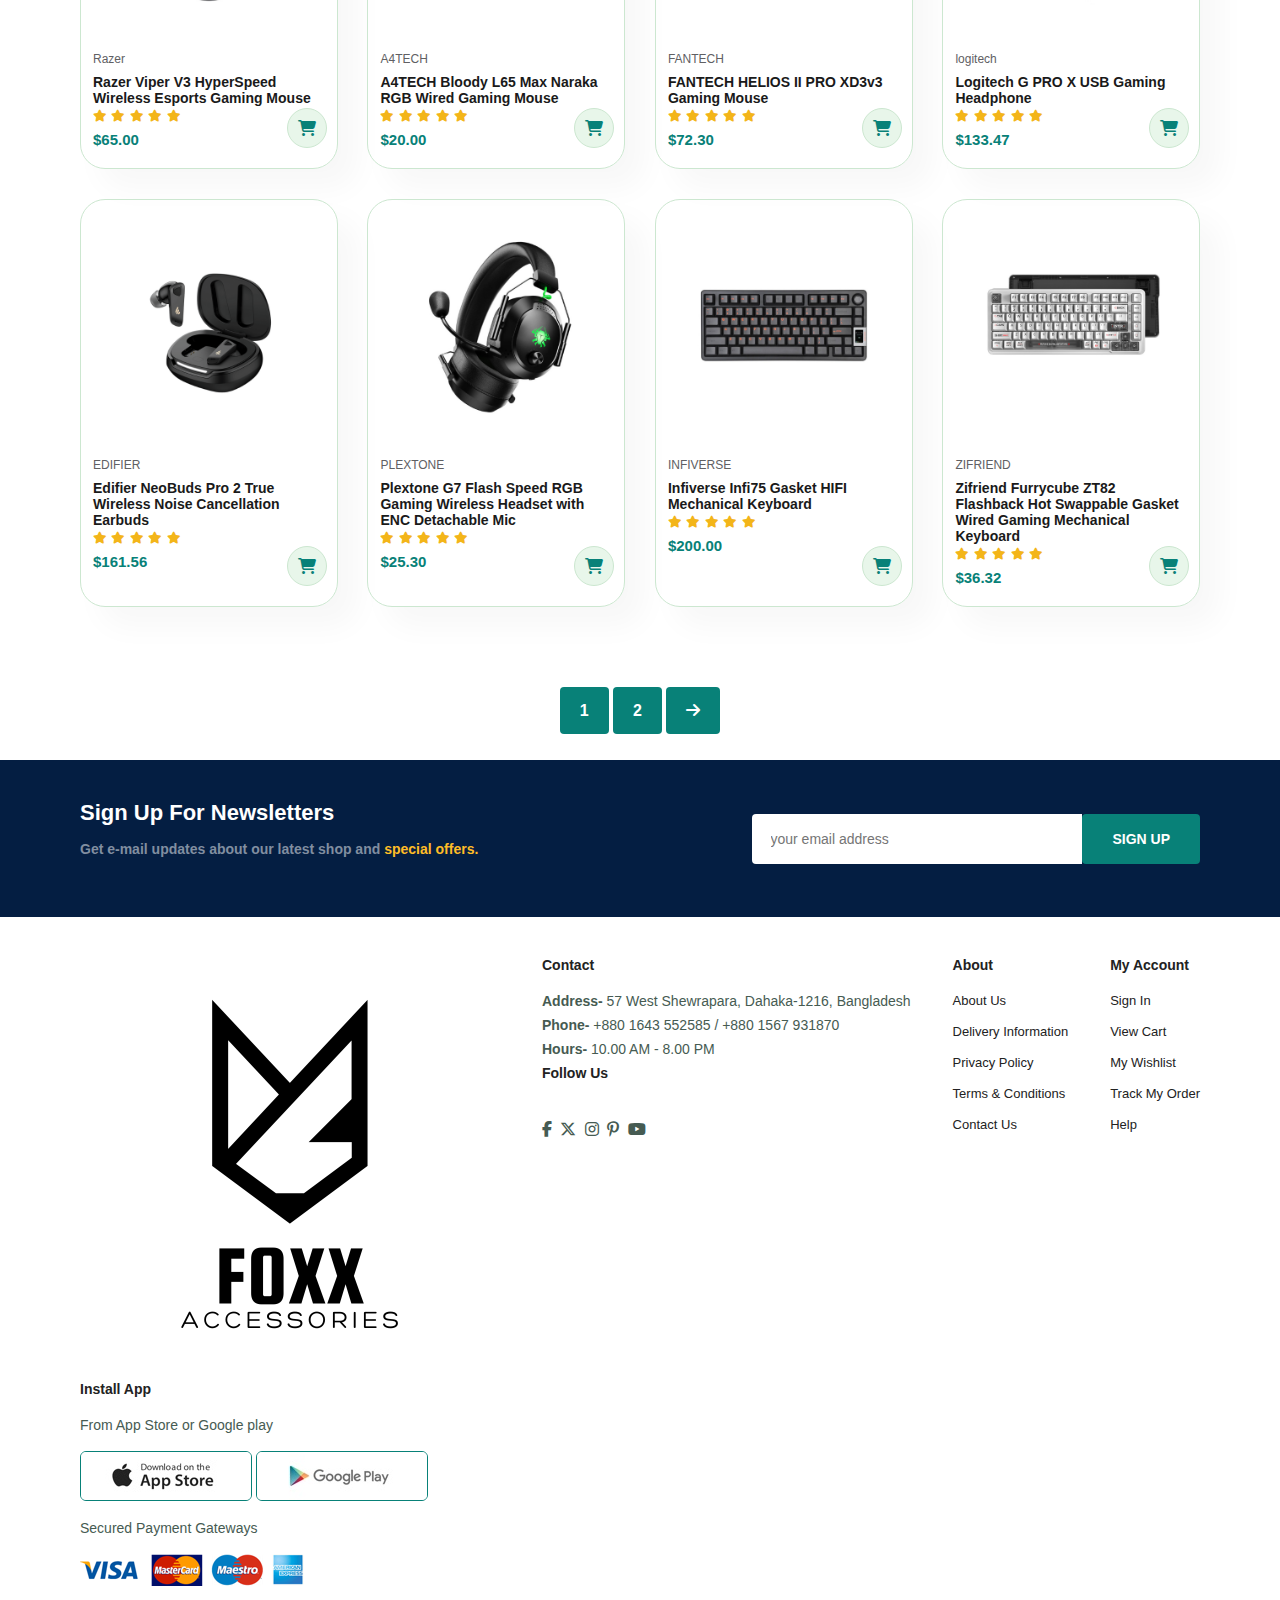
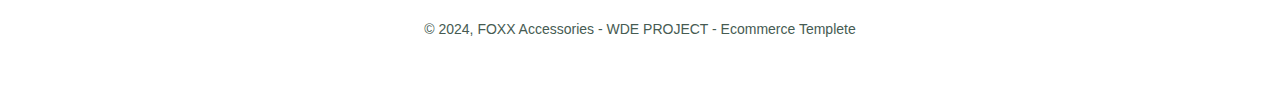
==== commit b7847e33: "shop page" ====
--- a/shop.html
+++ b/shop.html
@@ -146,7 +146,7 @@
                 </div>
             </div>
             <div class="pro">
-                <img src="img/product/Basic-K/BK98.png" alt="">
+                <img src="img/product/Basic-k/BK98.png" alt="">
                 <div class="des">
                     <span>BASIC</span>
                     <h5>BASIC BK98 Explore The Stars Mechanical Keyboard</h5>
@@ -405,4 +405,4 @@
 
     <script src="script.js"></script>
 </body>
-</html>+</html>
